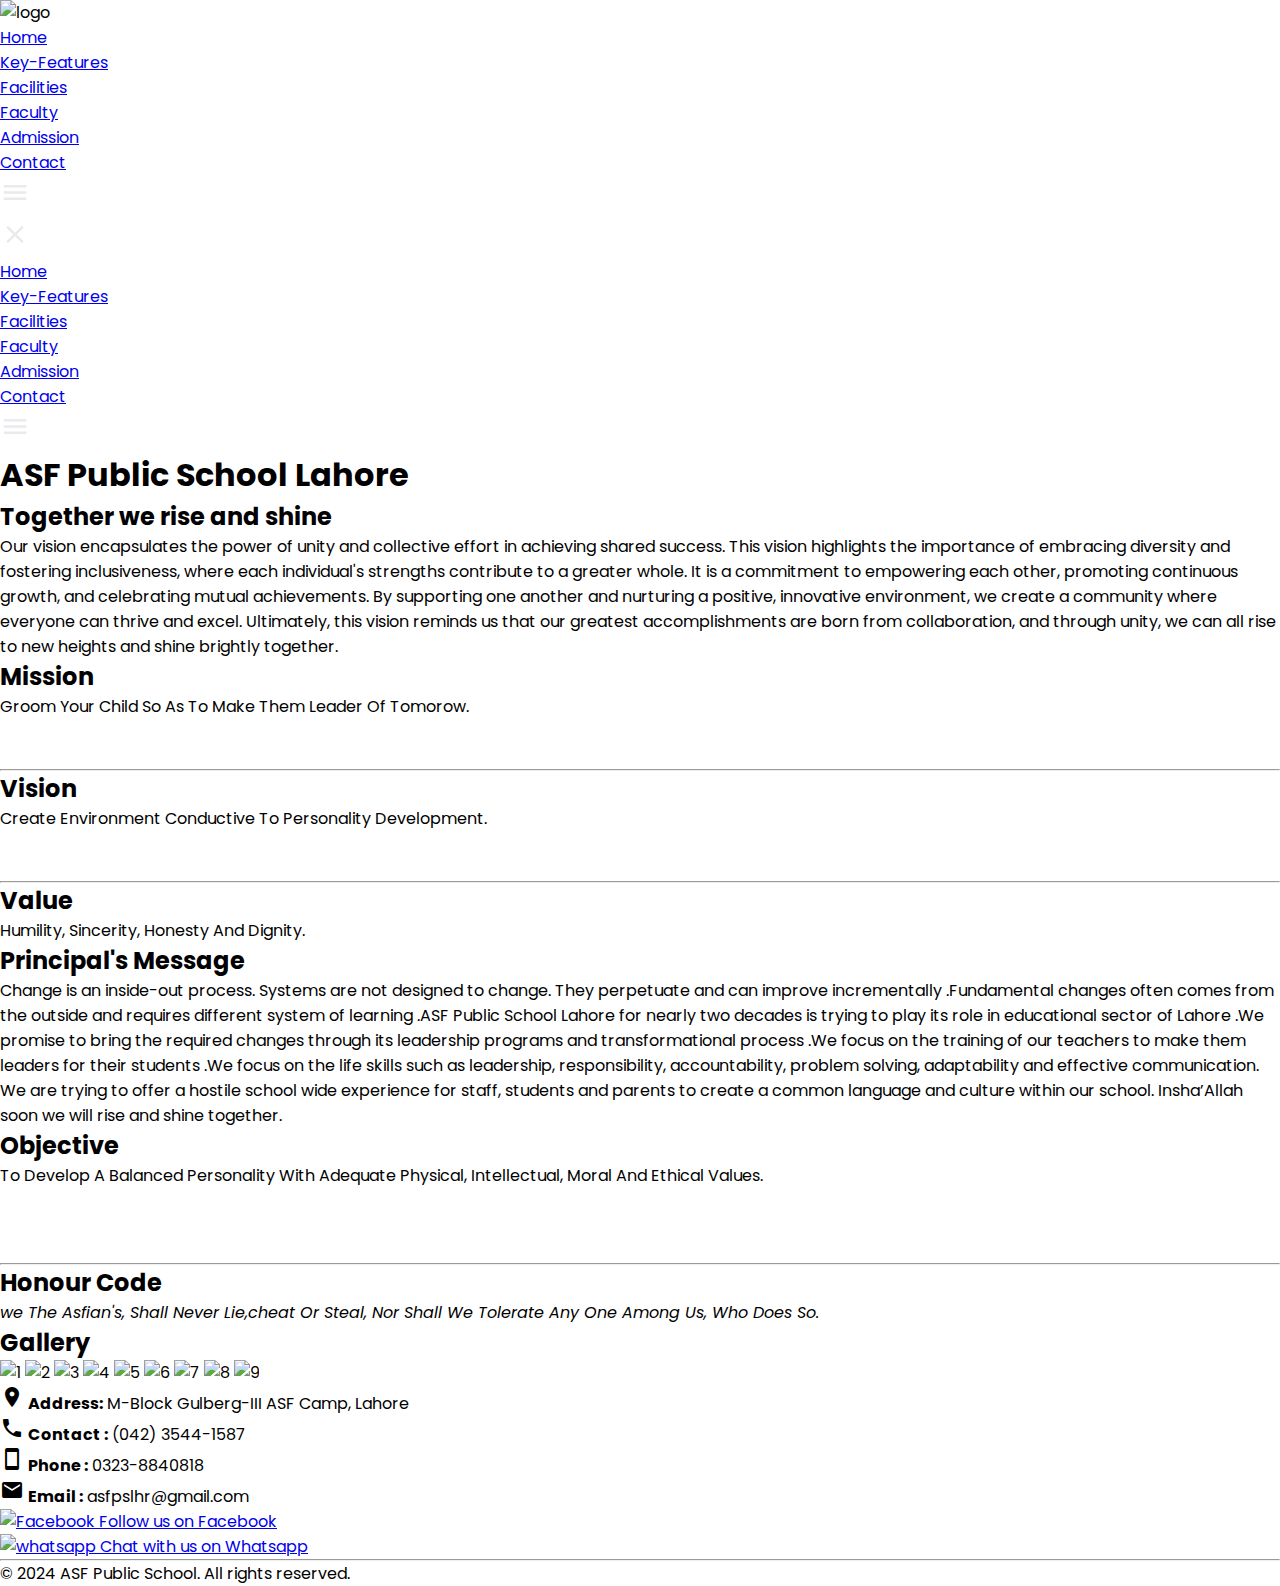
==== index.html @ 1eb6caad "addes all of the main html and css files" ====
<!DOCTYPE html>
<html lang="en">
<head>
    <meta charset="UTF-8">
    <meta name="viewport" content="width=device-width, initial-scale=1.0">
    <title>Home - ASF Public School</title>
    <link href="https://fonts.googleapis.com/icon?family=Material+Icons" rel="stylesheet">
    <link rel="stylesheet" href="home.css">
    <link rel="stylesheet" href="CSS/header.css">
    <link rel="stylesheet" href="CSS/footer.css">
    <link rel="stylesheet" href="CSS/hero-page.css">
    <link rel="stylesheet" href="CSS/vision-message-objective.css">
    <link rel="stylesheet" href="CSS/slider.css">
</head>

<body>
    <header>
        <div class="navbar">
            <div class="logo">
                <img src="CSS/images/logo.png" alt="logo">
            </div>
            <nav >
                <ul class="navbar-list">
                    <li class="hideonMobile"><a href="index.html">Home</a></li>
                    <li class="hideonMobile"><a href="key-features.html">Key-Features</a></li>
                    <li class="hideonMobile"><a href="facilities.html">Facilities</a></li>
                    <li class="hideonMobile"><a href="faculty.html">Faculty</a></li>
                    <li class="hideonMobile"><a href="admission.html">Admission</a></li>
                    <li class="hideonMobile"><a href="contact.html">Contact</a></li>
                    <span class="menu">
                        <li onclick=showSidebar() class="menu"><a href="#"><svg xmlns="http://www.w3.org/2000/svg" height="35px" viewBox="0 -960 960 960" width="30px" fill="#e8eaed"><path d="M120-240v-80h720v80H120Zm0-200v-80h720v80H120Zm0-200v-80h720v80H120Z"/></svg></a></li>
                    </span>
                </ul>
                <ul class="sidebar-list">
                    <li onclick=hideSidebar() class="close"><a href="#"><svg xmlns="http://www.w3.org/2000/svg" height="35px" viewBox="0 -960 960 960" width="30px" fill="#e8eaed"><path d="m256-200-56-56 224-224-224-224 56-56 224 224 224-224 56 56-224 224 224 224-56 56-224-224-224 224Z"/></svg></a></li>
                    <li><a href="index.html">Home</a></li>
                    <li><a href="key-features.html">Key-Features</a></li>
                    <li><a href="facilities.html">Facilities</a></li>
                    <li><a href="faculty.html">Faculty</a></li>
                    <li><a href="#">Admission</a></li>
                    <li><a href="contact.html">Contact</a></li>
                    <li onclick=showSidebar() class="menu"><a href="#"><svg xmlns="http://www.w3.org/2000/svg" height="35px" viewBox="0 -960 960 960" width="30px" fill="#e8eaed"><path d="M120-240v-80h720v80H120Zm0-200v-80h720v80H120Zm0-200v-80h720v80H120Z"/></svg></a></li>
                </ul>
            </nav>

            <script>
                function showSidebar() {
                    const sidebar = document.querySelector(".sidebar-list")
                    sidebar.style.display = 'flex'
                }
                function hideSidebar() {
                    const sidebar = document.querySelector(".sidebar-list")
                    sidebar.style.display = 'none'
                }
            </script>

        </div>
    </header>

    <section class="hero-page">
        <div class="hero-text">
            <h1>ASF Public School Lahore</h1>
        </div>
    </section>

    <section class="vision-page">
            <span class="vision-text">
                <h2>Together we rise and shine</h2>
                <p>Our vision encapsulates the power of unity and collective effort in achieving shared success. This vision highlights the importance of embracing diversity and fostering inclusiveness, where each individual's strengths contribute to a greater whole. It is a commitment to empowering each other, promoting continuous growth, and celebrating mutual achievements. By supporting one another and nurturing a positive, innovative environment, we create a community where everyone can thrive and excel. Ultimately, this vision reminds us that our greatest accomplishments are born from collaboration, and through unity, we can all rise to new heights and shine brightly together.</p>
            </span>
    </section>
    
    <section class="Messages">
        <div class="box1">
            <h2 class="mission">Mission</h2>
            <p class="mission-para">
                Groom Your Child So As To Make Them Leader Of Tomorow.
            </p>
            <br><br><hr>
            <h2 class="vision">Vision</h2>
            <p class="vision-para">
                Create Environment Conductive To Personality Development.
            </p>
            <br><br><hr>
            <h2 class="value">Value</h2>
            <p class="value-para">
                Humility, Sincerity, Honesty And Dignity.
            </p>
        </div>
        <div class="box2">
            <h2 class="message">Principal's Message</h2>
            <p class="message-para">
                Change is an inside-out process. Systems are not designed to change. They
                perpetuate and can improve incrementally .Fundamental changes often comes
                from the outside and requires different system of learning .ASF Public School
                Lahore for nearly two decades is trying to play its role in educational sector of
                Lahore .We promise to bring the required changes through its leadership
                programs and transformational process .We focus on the training of our
                teachers to make them leaders for their students .We focus on the life skills
                such as leadership, responsibility, accountability, problem solving, adaptability
                and effective communication. We are trying to offer a hostile school wide
                experience for staff, students and parents to create a common language and
                culture within our school. Insha’Allah soon we will rise and shine together.
            </p>
        </div>
        <div class="box3">
            <h2 class="objective">Objective</h2>
            <p class="objective-para">
                To Develop A Balanced Personality With Adequate Physical,
                Intellectual, Moral And Ethical Values.
            </p>
            <br><br><br><hr>
            <h2 class="honourcode">Honour Code</h2>
            <p class="honour-para">
                <em>we The Asfian's, Shall Never Lie,cheat Or Steal, Nor Shall
                    We Tolerate Any One Among Us, Who Does So.</em>
            </p>
        </div>
    </section>
    
    <section class="galleryimageslider">
        <h2 class="gallery">Gallery</h2>
        <div class="imageslider">
            <figure>
                <img src="gallery/1.jpeg" alt="1">
                <img src="gallery/2.jpeg" alt="2">
                <img src="gallery/3.jpeg" alt="3">
                <img src="gallery/4.jpeg" alt="4">
                <img src="gallery/5.jpeg" alt="5">
                <img src="gallery/6.jpeg" alt="6">
                <img src="gallery/7.jpeg" alt="7">
                <img src="gallery/8.jpeg" alt="8">
                <img src="gallery/9.jpeg" alt="9">
            </figure>
        </div>
    </section>

    <footer>
        <div class="footer-content">
            <div class="contact-info">
                <p class="contact-item">
                    <i class="material-icons">location_on</i>
                    <span><strong>Address:</strong> M-Block Gulberg-III ASF Camp, Lahore</span>
                </p>
                <p class="contact-item">
                    <i class="material-icons">phone</i>
                    <span><strong>Contact :</strong> (042) 3544-1587</span>
                </p>
                <p class="contact-item">
                    <i class="material-icons">smartphone</i>
                    <span><strong>Phone :</strong> 0323-8840818</span>
                </p>
                <p class="contact-item">
                    <i class="material-icons">mail</i>
                    <span><strong>Email :</strong> asfpslhr@gmail.com</span>
                </p>
            </div>
            <div class="social-media">
                <p>
                    <a href="https://www.facebook.com/asfpslhr/" target="_blank">
                        <img src="CSS/images/facebook-icon.png" alt="Facebook" class="social-icon">
                        Follow us on Facebook
                    </a>
                </p>
                <p>
                    <a href="https://wa.link/swwzln" target="_blank">
                        <img src="CSS/images/whatsapp-icon.png" alt="whatsapp" class="social-icon">
                        Chat with us on Whatsapp
                    </a>
                </p>
            </div>
        </div>
        <hr>
        <div class="footer-bottom">
            <p>&copy; 2024 ASF Public School. All rights reserved.</p>
        </div>
    </footer> 
</body>
</html>
---- home.css ----
@import url('https://fonts.googleapis.com/css2?family=Poppins:ital,wght@0,100;0,200;0,300;0,400;0,500;0,600;0,700;0,800;0,900;1,100;1,200;1,300;1,400;1,500;1,600;1,700;1,800;1,900&display=swap');

* {
    padding: 0;
    margin: 0;
    box-sizing: border-box;
    font-family: "Poppins", sans-serif;
}

body {
    width: 100%;
    height: auto;
}
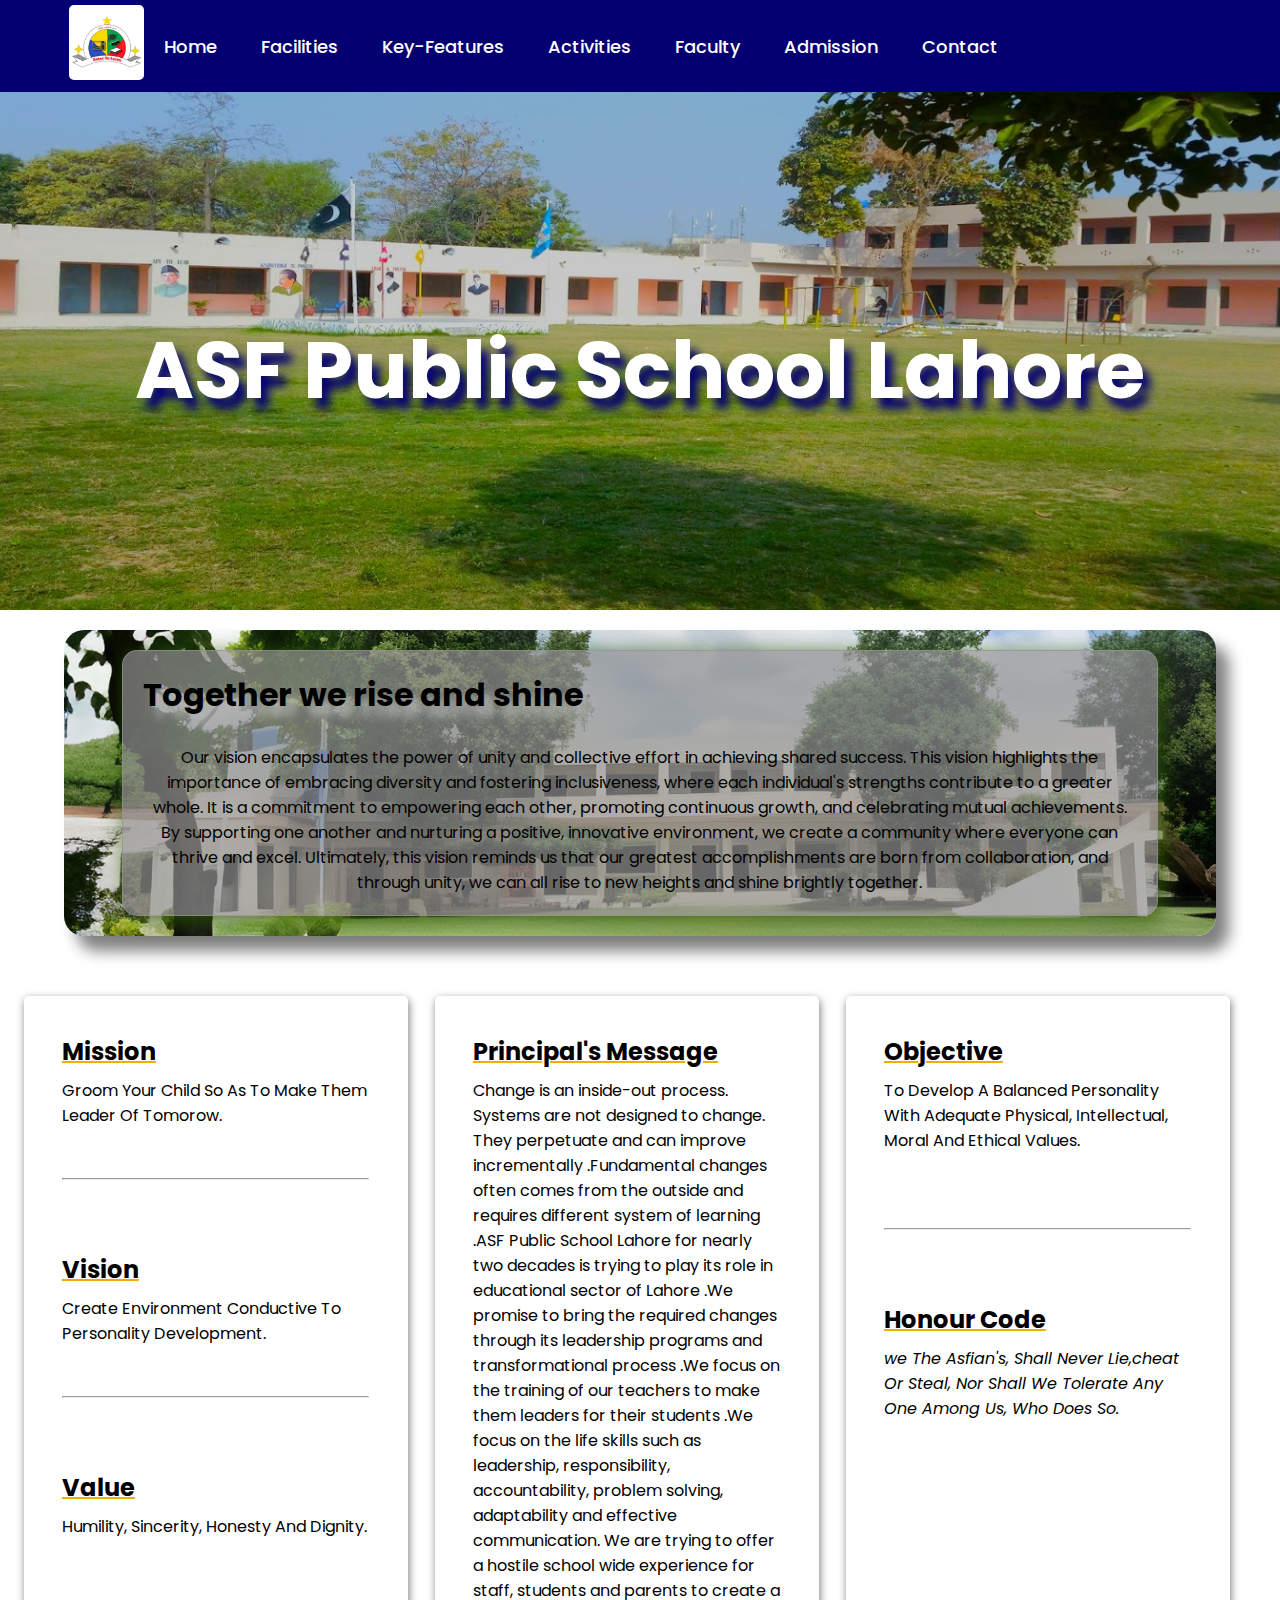
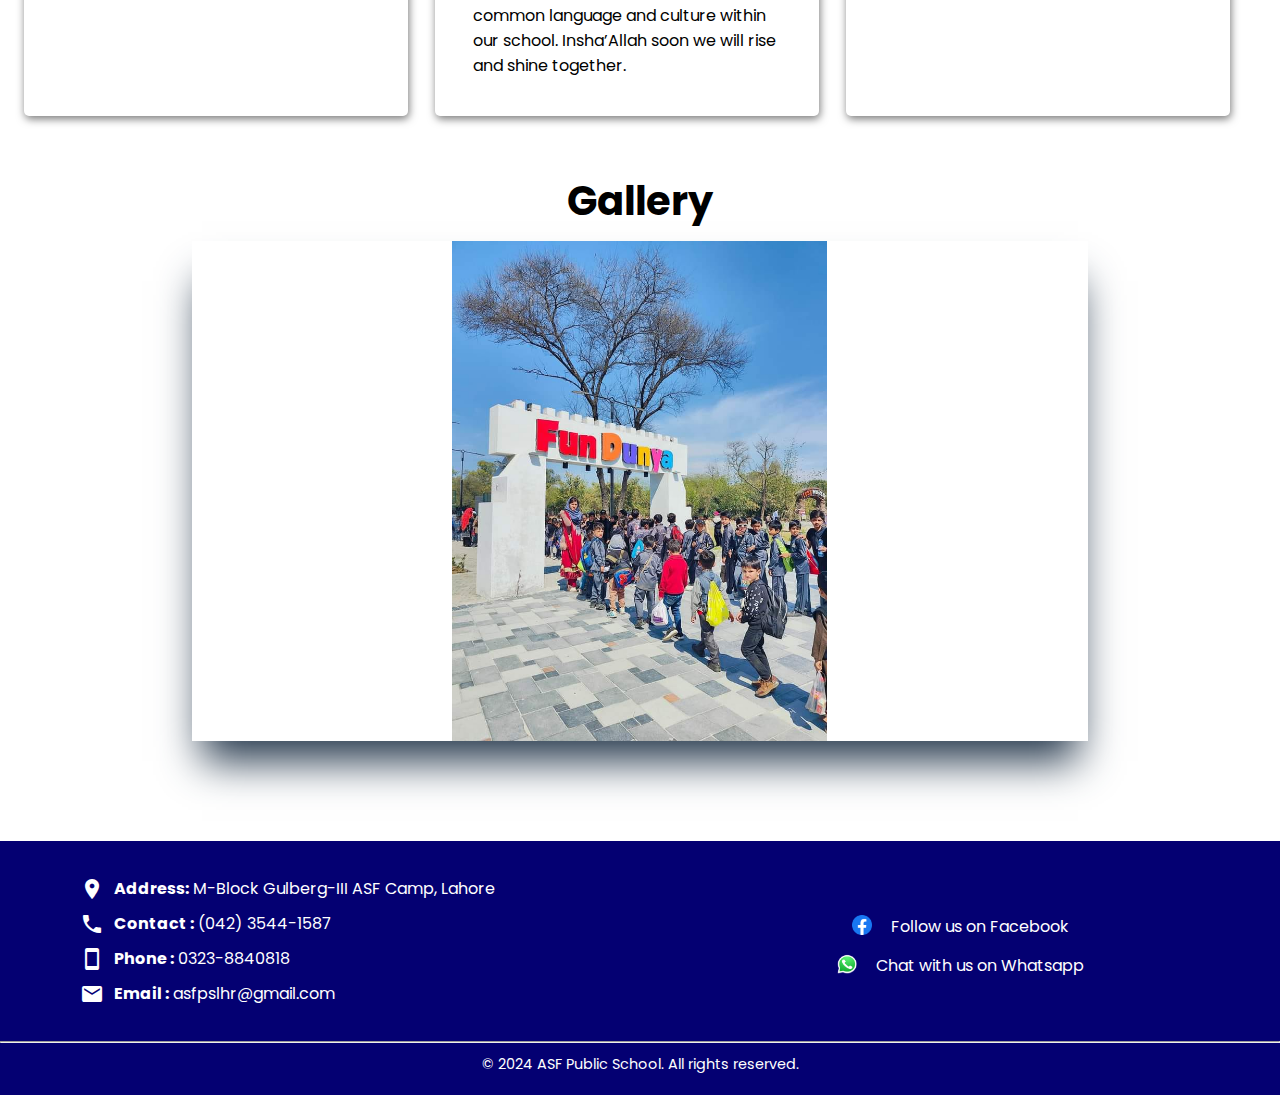
==== commit cd3fbe4e: "Update index.html" ====
--- a/index.html
+++ b/index.html
@@ -19,27 +19,39 @@
             <div class="logo">
                 <img src="CSS/images/logo.png" alt="logo">
             </div>
-            <nav >
+            <nav>
                 <ul class="navbar-list">
                     <li class="hideonMobile"><a href="index.html">Home</a></li>
+                    <li class="hideonMobile"><a href="facilities.html">Facilities</a></li>
                     <li class="hideonMobile"><a href="key-features.html">Key-Features</a></li>
-                    <li class="hideonMobile"><a href="facilities.html">Facilities</a></li>
+                    <li class="hideonMobile"><a href="activity.html">Activities</a></li>
                     <li class="hideonMobile"><a href="faculty.html">Faculty</a></li>
                     <li class="hideonMobile"><a href="admission.html">Admission</a></li>
                     <li class="hideonMobile"><a href="contact.html">Contact</a></li>
                     <span class="menu">
-                        <li onclick=showSidebar() class="menu"><a href="#"><svg xmlns="http://www.w3.org/2000/svg" height="35px" viewBox="0 -960 960 960" width="30px" fill="#e8eaed"><path d="M120-240v-80h720v80H120Zm0-200v-80h720v80H120Zm0-200v-80h720v80H120Z"/></svg></a></li>
+                        <li onclick=showSidebar() class="menu"><a href="#"><svg xmlns="http://www.w3.org/2000/svg"
+                                    height="35px" viewBox="0 -960 960 960" width="30px" fill="#e8eaed">
+                                    <path d="M120-240v-80h720v80H120Zm0-200v-80h720v80H120Zm0-200v-80h720v80H120Z" />
+                                </svg></a></li>
                     </span>
                 </ul>
                 <ul class="sidebar-list">
-                    <li onclick=hideSidebar() class="close"><a href="#"><svg xmlns="http://www.w3.org/2000/svg" height="35px" viewBox="0 -960 960 960" width="30px" fill="#e8eaed"><path d="m256-200-56-56 224-224-224-224 56-56 224 224 224-224 56 56-224 224 224 224-56 56-224-224-224 224Z"/></svg></a></li>
+                    <li onclick=hideSidebar() class="close"><a href="#"><svg xmlns="http://www.w3.org/2000/svg"
+                                height="35px" viewBox="0 -960 960 960" width="30px" fill="#e8eaed">
+                                <path
+                                    d="m256-200-56-56 224-224-224-224 56-56 224 224 224-224 56 56-224 224 224 224-56 56-224-224-224 224Z" />
+                            </svg></a></li>
                     <li><a href="index.html">Home</a></li>
+                    <li><a href="facilities.html">Facilities</a></li>
                     <li><a href="key-features.html">Key-Features</a></li>
-                    <li><a href="facilities.html">Facilities</a></li>
+                    <li><a href="activity.html">Activities</a></li>
                     <li><a href="faculty.html">Faculty</a></li>
-                    <li><a href="#">Admission</a></li>
+                    <li><a href="admission.html">Admission</a></li>
                     <li><a href="contact.html">Contact</a></li>
-                    <li onclick=showSidebar() class="menu"><a href="#"><svg xmlns="http://www.w3.org/2000/svg" height="35px" viewBox="0 -960 960 960" width="30px" fill="#e8eaed"><path d="M120-240v-80h720v80H120Zm0-200v-80h720v80H120Zm0-200v-80h720v80H120Z"/></svg></a></li>
+                    <li onclick=showSidebar() class="menu"><a href="#"><svg xmlns="http://www.w3.org/2000/svg"
+                                height="35px" viewBox="0 -960 960 960" width="30px" fill="#e8eaed">
+                                <path d="M120-240v-80h720v80H120Zm0-200v-80h720v80H120Zm0-200v-80h720v80H120Z" />
+                            </svg></a></li>
                 </ul>
             </nav>
 
@@ -176,4 +188,4 @@
         </div>
     </footer> 
 </body>
-</html>+</html>
--- a/CSS/header.css
+++ b/CSS/header.css
@@ -0,0 +1,148 @@
+header {
+    width: 100%;
+    height: auto;
+    position: fixed;
+    background-color: rgb(4, 0, 114);
+    border: 5px solid rgb(4, 0, 114);
+    font-family: "Poppins", sans-serif;
+    font-weight: 500;
+    display: flex;
+    z-index: 2;
+}
+
+.navbar {
+    display: flex;
+    width: 90%;
+    margin: 0 auto;
+    align-items: center;
+}
+
+.navbar .logo img {
+    width: 75px;
+    border-radius: 5px;
+}
+
+.navbar-list li {
+    display: inline-block;
+    list-style: none;
+    margin: 0 20px;
+    cursor: pointer;
+}
+
+.navbar-list li:nth-child(8) {
+    margin: 0 0 0 330px;
+    text-align: center;
+}
+
+.navbar-list .menu {
+    display: none;
+}
+
+.navbar-list li a {
+    font-size: 2vh;
+    text-decoration: none;
+    color: white;
+}
+
+.navbar-list li a:hover{
+    font-weight: bold;
+}
+
+.sidebar-list {
+    position: fixed;
+    top: 0;
+    right: 0;
+    height: 100vh;
+    width: 40vw;
+    z-index: 3;
+    background-color: rgba(8, 3, 156, 0.836);
+    backdrop-filter: blur(5px);
+    box-shadow: -10 0 10 rgba(0, 0, 0, 0.1);
+    display: none;
+    flex-direction: column;
+    align-items: flex-start;
+    justify-content: flex-start;
+}
+
+.sidebar-list li {
+    list-style: none;
+    margin: 20px;
+    cursor: pointer;
+}
+
+.sidebar-list li a{
+    text-decoration: none;
+    color: white;
+}
+
+.sidebar-list li a:hover{
+    font-weight: bold;
+    text-decoration: none;
+}
+
+.sidebar-list .menu a{
+    visibility: hidden;
+}
+
+@media (max-width: 1024px) {
+    header {
+        flex-direction: column;
+        height: auto;
+    }
+
+    .navbar {
+        flex-direction: row;
+        align-items: center;
+        gap: 30px;
+    }
+
+    .navbar .logo img {
+        width: 6vw;
+    }
+
+    .navbar-list {
+        flex-direction: column;
+        align-items: center;
+    }
+
+    .navbar-list li {
+        margin: 5px 5px;
+    }
+
+    .navbar-list li a {
+        font-size: 14px;
+    }
+
+    .navbar .menu{
+        display: none;
+        visibility: hidden;
+    }
+
+    .sidebar-list .menu{
+        display: none;
+    }
+}
+
+
+@media (max-width: 767px) {
+    .navbar-list .hideonMobile{
+        display: none;
+    }
+
+    .navbar {
+        flex-direction: row;
+        align-items: center;
+        object-fit: contain;
+    }
+
+    .navbar .logo img{
+        width: 10vw;
+    }
+
+    .navbar .menu{
+        display: flex;
+        visibility: visible;
+        margin-left: 30vw;
+    }
+
+}--- a/CSS/footer.css
+++ b/CSS/footer.css
@@ -0,0 +1,153 @@
+footer {
+    background-color: rgb(4, 0, 114);
+    color: #fff;
+    padding: 20px 0;
+    text-align: center;
+    margin-top: 100px;
+}
+
+.footer-content {
+    display: flex;
+    justify-content: space-around;
+    margin-bottom: 10px;
+    flex-wrap: wrap;
+}
+
+.contact-info,
+.social-media {
+    flex: 1;
+    min-width: 200px;
+    margin: 15px 0;
+}
+
+
+.contact-item {
+    display: flex;
+    align-items: center;
+    justify-content: start;
+    margin-bottom: 10px;
+}
+
+.contact-item i {
+    margin-right: 10px;
+    flex-shrink: 0;
+    padding-left: 80px;
+}
+
+.contact-item span {
+    display: block;
+    text-align: center;
+}
+
+.social-icon {
+    width: 20px;
+    vertical-align: text-top;
+    margin-right: 15px;
+}
+
+.social-media {
+    display: flex;
+    flex-direction: column;
+    justify-content: center;
+    align-items: center;
+    gap: 10%;
+}
+
+.footer-bottom {
+    border-top: 1px solid rgb(4, 0, 114);
+    padding-top: 10px;
+    font-size: 0.9em;
+}
+
+a {
+    color: #fff;
+    text-decoration: none;
+}
+
+a:hover {
+    font-weight: bold;
+}
+
+@media (max-width: 1024px) {
+    .footer-content {
+        display: flex;
+        align-items: center;
+        justify-content: center;
+    }
+    .social-media {
+        display: flex;
+        flex-direction: column;
+        justify-content: center;
+        align-items: center;
+        gap: 10%;
+    }
+
+    
+}
+
+@media (max-width: 767px) {
+    footer {
+        text-align: center;
+        padding: 20px;
+        background-color: rgb(4, 0, 114);
+    }
+
+    .footer-content {
+        display: flex;
+        flex-direction: column;
+        align-items: start;
+        justify-content: flex-start;
+    }
+
+    .contact-info,
+    .social-media,
+    .footer-bottom {
+        margin-bottom: 15px;
+        width: 100%;
+        align-items: flex-start;
+        justify-content: flex-start;
+    }
+    
+
+    .social-media p {
+        margin: 10px 0;
+        display: flex;
+        justify-content: center;
+        align-items: center;
+        font-size: 0.8rem;
+    }
+
+    .contact-item,
+    .footer-bottom p {
+        margin: 10px 0;
+        display: flex;
+        justify-content: start;
+        align-items: start;
+        font-size: 0.7rem;
+    }
+
+    .contact-item i {
+        margin-right: 5px;
+        padding: 0;
+    }
+
+    .social-media a {
+        text-decoration: none;
+        color: white;
+        text-align: center;
+    }
+
+    .social-icon {
+        width: 20px;
+        height: 20px;
+        vertical-align: middle;
+        margin-right: 5px;
+    }
+
+    hr {
+        margin: 20px 0;
+        border: none;
+        border-top: 1px solid #ddd;
+    }
+
+}--- a/CSS/hero-page.css
+++ b/CSS/hero-page.css
@@ -0,0 +1,104 @@
+.hero-page {
+    width: 100%;
+    height: 610px;
+    background-image: url(images/hero-page-background.jpeg);
+    background-size: cover;
+    background-position: center;
+}
+
+.hero-text {
+    color: white;
+    font-size: 40px;
+    text-align: center;
+    padding-top: 310px;
+    text-shadow: rgb(4, 0, 114) 8px 11px 10px;
+}
+
+@media (max-width: 1024px) {
+    .hero-text {
+        font-size: 30px;
+        padding-top: 260px;
+    }
+}
+
+@media (max-width: 768px) {
+    .hero-page {
+        height: 410px;
+        background-position: end;
+    }
+
+    .hero-text {
+        font-size: 20px;
+        padding-top: 220px;
+    }
+}
+
+
+.vision-page {
+    width: 90%;
+    margin: 20px auto;
+    border-radius: 20px;
+    background-image: url(images/vision-background.jpg);
+    box-shadow: 13px 15px 15px grey;
+    height: 500px;
+    background-repeat: no-repeat;
+    background-size: cover;
+    background-position: center;
+    display: flex;
+    font-family: "Poppins", sans-serif;
+}
+
+.vision-text {
+    background-color: rgba(146, 146, 146, 0.69);
+    border: 1px solid rgba(146, 146, 146, 0.69);
+    box-shadow: 5px 5px 22px rgba(43, 88, 0, 0.853);
+    border-radius: 15px;
+    margin: 30px;
+    padding: 10px 10px;
+    width: 50%;
+    transition: transform 0.25s linear, background-color 0.25s linear;
+}
+
+.vision-text:hover {
+    background-color: rgba(176, 176, 176, 0.82);
+    transform: translateY(-10px);
+}
+
+.vision-text h2 {
+    font-size: 3em;
+    color: black;
+    text-shadow: rgb(180, 181, 179) 8px 11px 10px;
+}
+
+.vision-text p {
+    text-align: center;
+    font-size: 1.1em;
+    margin-top: 2vw;
+}
+
+@media (max-width: 1512px) {
+    .vision-page {
+        height: auto;
+        flex-direction: column;
+    }
+    .vision-text {
+        width: 90%;
+        margin: 20px auto;
+        padding: 20px;
+    }
+    .vision-text h2 {
+        font-size: 2em;
+    }
+    .vision-text p {
+        font-size: 1em;
+    }
+}
+
+@media (max-width: 767px) {
+    .vision-text h2 {
+        font-size: 1.5em;
+    }
+    .vision-text p {
+        font-size: 0.7em;
+    }
+}
--- a/CSS/vision-message-objective.css
+++ b/CSS/vision-message-objective.css
@@ -0,0 +1,90 @@
+.Messages{
+    display: flex;
+    justify-content: center;
+}
+
+.box1 , .box2 , .box3 {
+    max-width: 30%;
+    margin-top: 40px;
+    padding: 3vw;
+    background-color: #fff;
+    box-shadow: 1px 3px 8px rgb(122, 122, 122);
+    border-radius: 5px;
+    margin-right: 3vh;
+}
+
+.mission-para , .vision-para , .value-para, .message-para , .objective-para , .honour-para{
+    margin-top: 1vh;
+}
+
+.vision, .value , .honourcode{
+    margin-top: 8vh;
+}
+
+.box1 h2, .box2 h2, .box3 h2{
+    text-decoration: underline;
+    text-decoration-color: rgb(240, 173, 2);
+    text-decoration-skip-ink: auto;
+    text-decoration-thickness: 2px;
+}
+
+@media (max-width: 1024px) {
+    .box1 {
+        justify-self: start;
+        max-width: 20%;
+    }
+    .box3 {
+        justify-self: end;
+        max-width: 20%;
+    }
+    .box2 {
+        justify-self: stretch;
+        max-width: 40%;
+    }
+
+    .box1 h2, .box2 h2, .box3 h2{
+        font-size: 19px;
+    }
+
+    .mission-para , .vision-para , .value-para, .message-para , .objective-para , .honour-para{
+        margin-top: 0.5vh;
+        font-size: 13px;
+        text-align: start;
+        
+    }
+    .vision, .value , .honourcode{
+        margin-top: 3vh;
+    }
+}
+
+@media (max-width: 767px) {
+    .Messages {
+        flex-direction: column;
+    }
+    .box1 {
+        max-width: 90%;
+        margin: 20px auto;
+    }
+    .box3 {
+        max-width: 90%;
+        margin: 20px auto;
+    }
+    .box2 {
+        max-width: 90%;
+        margin: 20px auto;
+    }
+
+    .box1 h2, .box2 h2, .box3 h2{
+        font-size: 18px;
+    }
+
+    .mission-para , .vision-para , .value-para, .message-para , .objective-para , .honour-para{
+        margin-top: 0.5vh;
+        font-size: 13px;
+        text-align: start;
+        
+    }
+    .vision, .value , .honourcode{
+        margin-top: 3vh;
+    }
+}--- a/CSS/slider.css
+++ b/CSS/slider.css
@@ -0,0 +1,94 @@
+.gallery {
+    margin: 55px 0 10px 0;
+    font-size: 40px;
+    text-align: center;
+}
+
+.galleryimageslider {
+    display: grid;
+    place-items: center;
+    width: 100%;
+    height: auto;
+}
+
+.galleryimageslider .imageslider {
+    width: 70%;
+    height: 500px;
+    box-shadow: rgb(38, 57, 77) 0px 30px 40px -10px;
+    overflow: hidden;
+}
+
+.galleryimageslider .imageslider figure {
+    position: relative;
+    width: 900%;
+    height: 500px;
+    margin: 0;
+    left: 0;
+    animation: 36s slider infinite;
+}
+
+.galleryimageslider .imageslider figure img {
+    width: 11.11%;
+    height: 100%;
+    float: left;
+    object-fit: contain;
+}
+
+@keyframes slider {
+    0% {
+        left: 0;
+    }
+    10% {
+        left: 0;
+    }
+    12.5% {
+        left: -100%;
+    }
+    22.5% {
+        left: -100%;
+    }
+    25% {
+        left: -200%;
+    }
+    35% {
+        left: -200%;
+    }
+    37.5% {
+        left: -300%;
+    }
+    47.5% {
+        left: -300%;
+    }
+    50% {
+        left: -400%;
+    }
+    60% {
+        left: -400%;
+    }
+    62.5% {
+        left: -500%;
+    }
+    72.5% {
+        left: -500%;
+    }
+    75% {
+        left: -600%;
+    }
+    85% {
+        left: -600%;
+    }
+    87.5% {
+        left: -700%;
+    }
+    95.5% {
+        left: -700%;
+    }
+    97.5% {
+        left: -800%;
+    }
+    100% {
+        left: -800%;
+    }
+}
+
+
